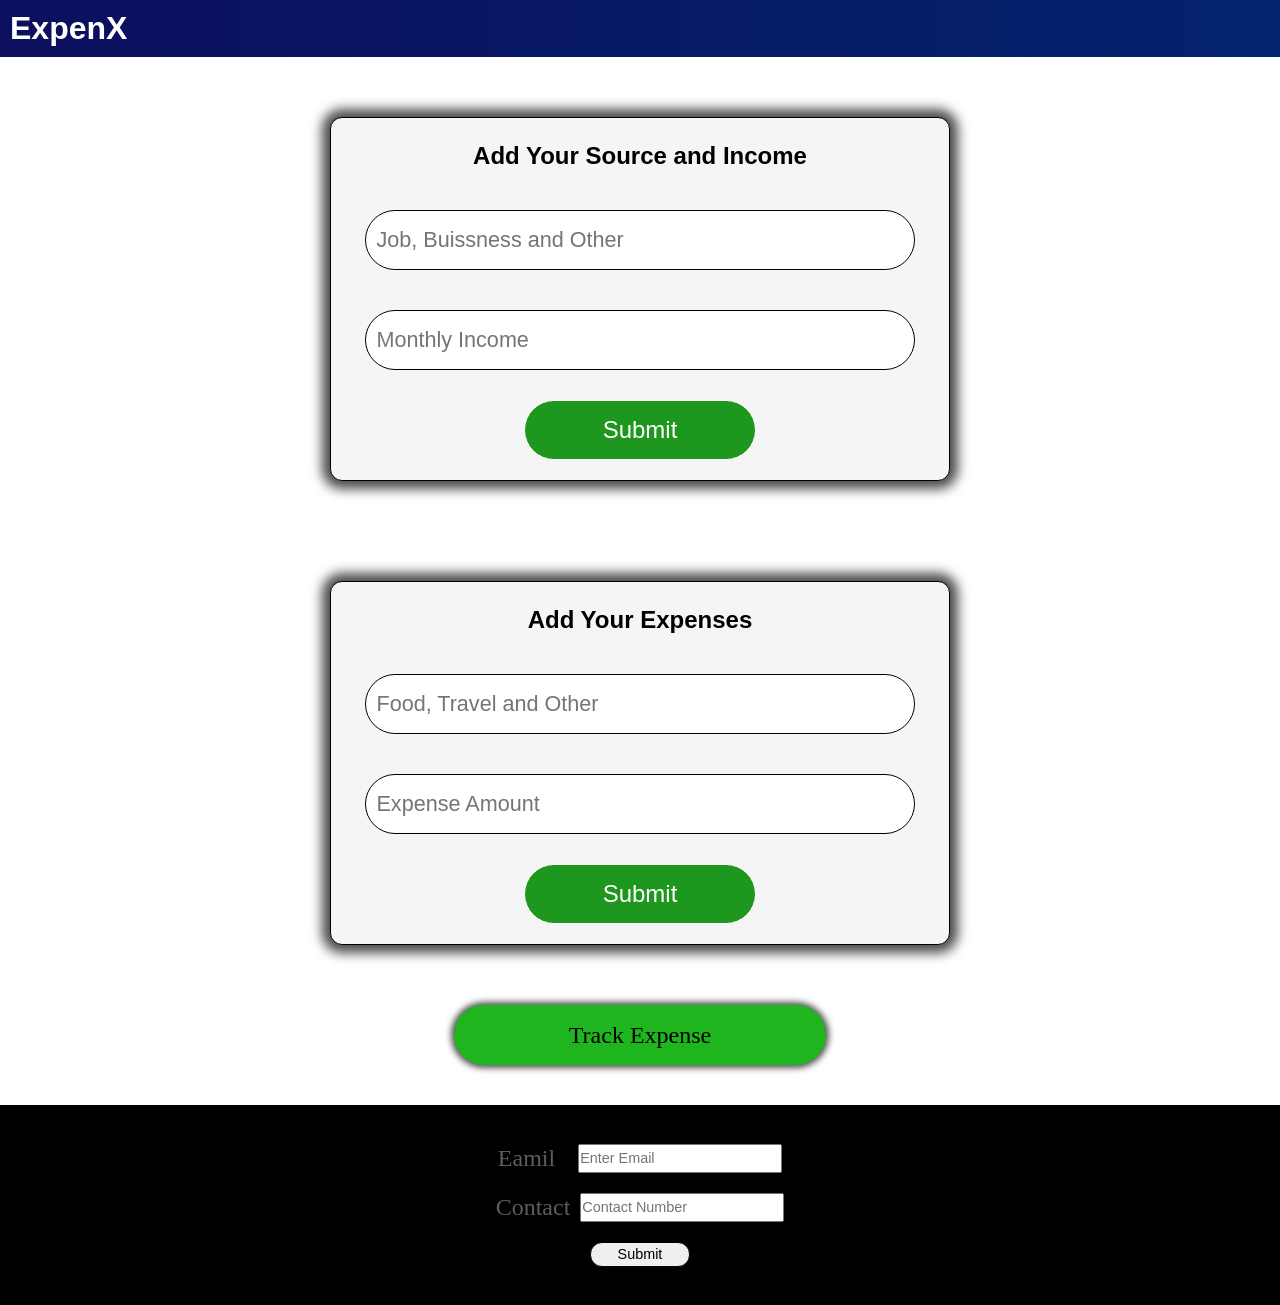
==== Index.html @ 9916c6e5 "This is the first version of my Expense Tracker web app ExpenX 1.0" ====
<!DOCTYPE html>
<html lang="en">
<head>
    <meta charset="UTF-8">
    <meta name="viewport" content="width=device-width, initial-scale=1.0">
    <title>Expense Tracker</title>
    <script src="script.js" defer></script>
    <link rel="stylesheet" href="style.css">
</head>
<body>
    <div class="header">
        <h1>ExpenX</h1>
    </div>

    <div class="imagediv">
        <div class="backgroundimage"></div>
    </div>

    <div class="steps">
        <div class="same" id="sourcepage">
            <div class="headerTag"><h4>Add Your Source and Income</h4></div>
            <div class="contentDiv">
                <input id="incomeSource" class="incomefeild" type="text" placeholder="Job, Buissness and Other">
                <p id="sourceError" class="error"></p>
            </div>
            <div class="contentDiv">
                <input id="monthIncome" class="incomefeild" type="text" placeholder="Monthly Income">
                <p id="numberError" class="error"></p>
            </div>

            <div class="addValue">
                <input id="sourceAdd" class="addedValue" type="submit" value="Submit">
            </div>
        </div>
        <div class="same">
            <div class="headerTag"><h4>Add Your Expenses</h4></div>
            <div class="contentDiv">
                <input id="category" class="incomefeild" type="text" placeholder="Food, Travel and Other">
                <p id="categoryError" class="error"></p>
            </div> 
            <div class="contentDiv">
                <input id="amount" class="incomefeild" type="text" placeholder="Expense Amount">
                <p id="amountError" class="error"></p>
            </div>

            <div class="addValue">
                <input id="expenseAdd" class="addedValue" type="submit" value="Submit">
            </div>
        </div>
     
        <div class="trackerButton">
            <div class="expensetracker">
                <p>Track Expense</p>
            </div>
        </div>
    </div> 

    <div class="footer">
        <div class="innerFooter">
            <div class="secondaryFooter">
                <span class="footerText">Eamil</span>
                <input type="email" placeholder="Enter Email" class="emailinput">
            </div>

            <div class="secondaryFooter">
                <span class="footerText">Contact</span>
                <input type="text" placeholder="Contact Number">
            </div>

            <div class="secondaryFooter">
                <input type="submit" value="Submit" id="button">
            </div>
        </div>
    </div>
</body>
</html>
---- style.css ----
*{
    margin: 0; 
    padding: 0; 
    
}

@media(min-width: 700px){
    .header{
        background: linear-gradient(to right, rgb(12, 15, 93), rgb(3, 36, 109));
        color: white; 
        font-family:'Gill Sans', 'Gill Sans MT', Calibri, 'Trebuchet MS', sans-serif;
        font-weight: 300;
        padding: 5px; 
}

.header h1{
    padding: 5px; 
}

.imagediv{
    min-width: 100%; 
    max-width: 100%;
    display: flex;
    justify-content: center;
    align-items: center;
    box-sizing: border-box;
    background-color: whitesmoke;
}

.imagediv .backgroundimage{
    min-width: 91%; 
    max-width: 91%;
    height: 300px; 
    border: 1px solid white; 
    background-image: url("C:/Users/Rohil/ExpenseTracker/assets/trakerimage.jpeg");
    background-repeat: no-repeat;
    background-size: cover; 
    box-sizing: border-box; 
}

.steps{
    min-width: 100%;
    max-width: 100%;
    /* border: 1px solid; */
    display: flex;
    justify-content: center;
    align-items: center;
    flex-wrap: wrap;
    gap: 40px; 
    justify-content: space-around;
    padding-bottom: 20px; 
    padding: 20px; 
    box-sizing: border-box;
}

.steps .same{
    min-width: 90%; 
    border: 1px solid; 
    font-size: 1.5em;
    border-radius: 12px; 
    text-align: center;
    background-color: whitesmoke;
    color: black; 
    box-shadow: 0 0 12px 8px rgba(0, 0, 0, 0.71);
    padding: 20px;
    margin-bottom: 20px;
    margin-top: 40px;
    box-sizing: border-box; 
    font-family: sans-serif;
    gap: 50px;
}
.same .headerTag{
    margin: 2px;
    padding-top: 2px; 
}
.same .contentDiv{
    margin-top: 40px; 
    color: rgba(245, 245, 245, 0.372);
}

.same .incomefeild{
    min-width: 95%; 
    max-width: 95%;
    height: 60px;
    border: 1px solid; 
    border-radius: 50px; 
    padding-left: 10px; 
    font-size: 0.9em; 
    box-sizing: border-box;
}

.contentDiv .error{
    margin-top: 2px;
}

.same .addValue{
    margin-top: 20px;
}

.addValue .addedValue{
    width: 40%; 
    height: 60px; 
    border: 1px solid; 
    border-radius: 50px;
    background-color: rgb(29, 151, 29);
    color: white; 
    font-size: 1.0em;
    margin-top: 10px;
}

.addValue .addedValue:active{
    background: rgb(1, 103, 1);
}


.steps .same .innerdiv{
    margin-top: 50px; 
}

.steps .expensetracker{
    min-width: 40%;
    height: 60px; 
    display: flex; 
    justify-content: center; 
    align-items: center;
    border-radius: 50px;
    color: black; 
    box-shadow: 0 0 6px 3px rgba(0, 0, 0, 0.679);
    background-color: rgb(30, 181, 30);
    margin-bottom: 20px; 
    font-size: 1.5em;
    padding: 10px; 
    box-sizing: border-box;
}

.steps .expensetracker:active{
    transform: scale(0.9);
}



.footer{
    background-color: black;
    color: white; 
    height: 200px; 
    display: flex; 
    justify-content: center;
    align-items: center;
}

.footer .innerFooter{
    gap: 20px;
    display: flex; 
    flex-wrap: wrap;
}

.footer .innerFooter .secondaryFooter{
    min-width: 100%; 
    max-width: 100%; 
    display: flex; 
    justify-content: center;
    align-items: center; 
    gap: 10px; 
}

.secondaryFooter .emailinput{
    margin-left: 13px; 
}

.footerText{
    font-size: 1.5em;
    color: rgba(255, 255, 255, 0.363)
}

.innerFooter .secondaryFooter input{
    width: 200px;
    height: 25px; 
    font-size: 0.9em;
}

.secondaryFooter #button{
    width: 100px; 
    height: 25px; 
    border: 1px solid; 
    border-radius: 12px; 
}

.secondaryFooter #button:active{
    transform: scale(0.8);
    background-color: rgb(36, 146, 36);
    box-shadow: 0 0 6px 6px rgba(255, 255, 255, 0.262)
}

}
.header{
    background: linear-gradient(to right, rgb(12, 15, 93), rgb(3, 36, 109));
    color: white; 
    font-family:'Gill Sans', 'Gill Sans MT', Calibri, 'Trebuchet MS', sans-serif;
    font-weight: 300;
    padding: 5px; 
}

.header h1{
    padding: 5px; 
}

.imagediv{
    min-width: 100%; 
    max-width: 100%;
    display: flex;
    justify-content: center;
    align-items: center;
    box-sizing: border-box;
    background-color: whitesmoke;
}

.imagediv .backgroundimage{
    min-width: 91%; 
    max-width: 91%;
    height: 300px; 
    border: 1px solid white; 
    background-image: url("C:/Users/Rohil/ExpenseTracker/assets/trakerimage.jpeg");
    background-repeat: no-repeat;
    background-size: cover; 
    box-sizing: border-box; 
}

.steps{
    min-width: 100%;
    max-width: 100%;
    /* border: 1px solid; */
    display: flex;
    justify-content: center;
    align-items: center;
    flex-wrap: wrap;
    gap: 40px; 
    justify-content: space-around;
    padding-bottom: 20px; 
    padding: 20px; 
    box-sizing: border-box;
}

.steps .same{
    min-width: 90%; 
    border: 1px solid; 
    font-size: 1.5em;
    border-radius: 12px; 
    text-align: center;
    background-color: whitesmoke;
    color: black; 
    box-shadow: 0 0 12px 8px rgba(0, 0, 0, 0.71);
    padding: 20px;
    margin-bottom: 20px;
    margin-top: 40px;
    box-sizing: border-box; 
    font-family: sans-serif;
    gap: 50px;
}
.same .headerTag{
    margin: 2px;
    padding-top: 2px; 
}
.same .contentDiv{
    margin-top: 40px; 
    color: rgba(245, 245, 245, 0.372);
}

.same .incomefeild{
    min-width: 95%; 
    max-width: 95%;
    height: 60px;
    border: 1px solid; 
    border-radius: 50px; 
    padding-left: 10px; 
    font-size: 0.9em; 
    box-sizing: border-box;
}

.contentDiv .error{
    margin-top: 2px;
}

.same .addValue{
    margin-top: 20px;
}

.addValue .addedValue{
    width: 40%; 
    height: 60px; 
    border: 1px solid; 
    border-radius: 50px;
    background-color: rgb(29, 151, 29);
    color: white; 
    font-size: 1.0em;
    margin-top: 10px;
}

.addValue .addedValue:active{
    background: rgb(1, 103, 1);
}


.steps .same .innerdiv{
    margin-top: 50px; 
}

.steps .expensetracker{
    min-width: 40%;
    height: 60px; 
    display: flex; 
    justify-content: center; 
    align-items: center;
    border-radius: 50px;
    color: black; 
    box-shadow: 0 0 6px 3px rgba(0, 0, 0, 0.679);
    background-color: rgb(30, 181, 30);
    margin-bottom: 20px; 
    font-size: 1.5em;
    padding: 10px; 
    box-sizing: border-box;
}

.steps .expensetracker:active{
    transform: scale(0.9);
}



.footer{
    background-color: black;
    color: white; 
    height: 200px; 
    display: flex; 
    justify-content: center;
    align-items: center;
}

.footer .innerFooter{
    gap: 20px;
    display: flex; 
    flex-wrap: wrap;
}

.footer .innerFooter .secondaryFooter{
    min-width: 100%; 
    max-width: 100%; 
    display: flex; 
    justify-content: center;
    align-items: center; 
    gap: 10px; 
}

.secondaryFooter .emailinput{
    margin-left: 13px; 
}

.footerText{
    font-size: 1.5em;
    color: rgba(255, 255, 255, 0.363)
}

.innerFooter .secondaryFooter input{
    width: 200px;
    height: 25px; 
    font-size: 0.9em;
}

.secondaryFooter #button{
    width: 100px; 
    height: 25px; 
    border: 1px solid; 
    border-radius: 12px; 
}

.secondaryFooter #button:active{
    transform: scale(0.8);
    background-color: rgb(36, 146, 36);
    box-shadow: 0 0 6px 6px rgba(255, 255, 255, 0.262)
}

@media(min-width: 700px){
    .imagediv{
        display: none;
    }

    .steps .same{
        min-width: 50%;
        max-width: 50%;
    }

    .steps .trackerButton{
        min-width: 100%;
        max-width: 100%;
        display: flex; 
        justify-content: center;
        align-items: center;
    }

    .steps .expensetracker{
        min-width: 30%; 
        max-width: 30%;
    }
}
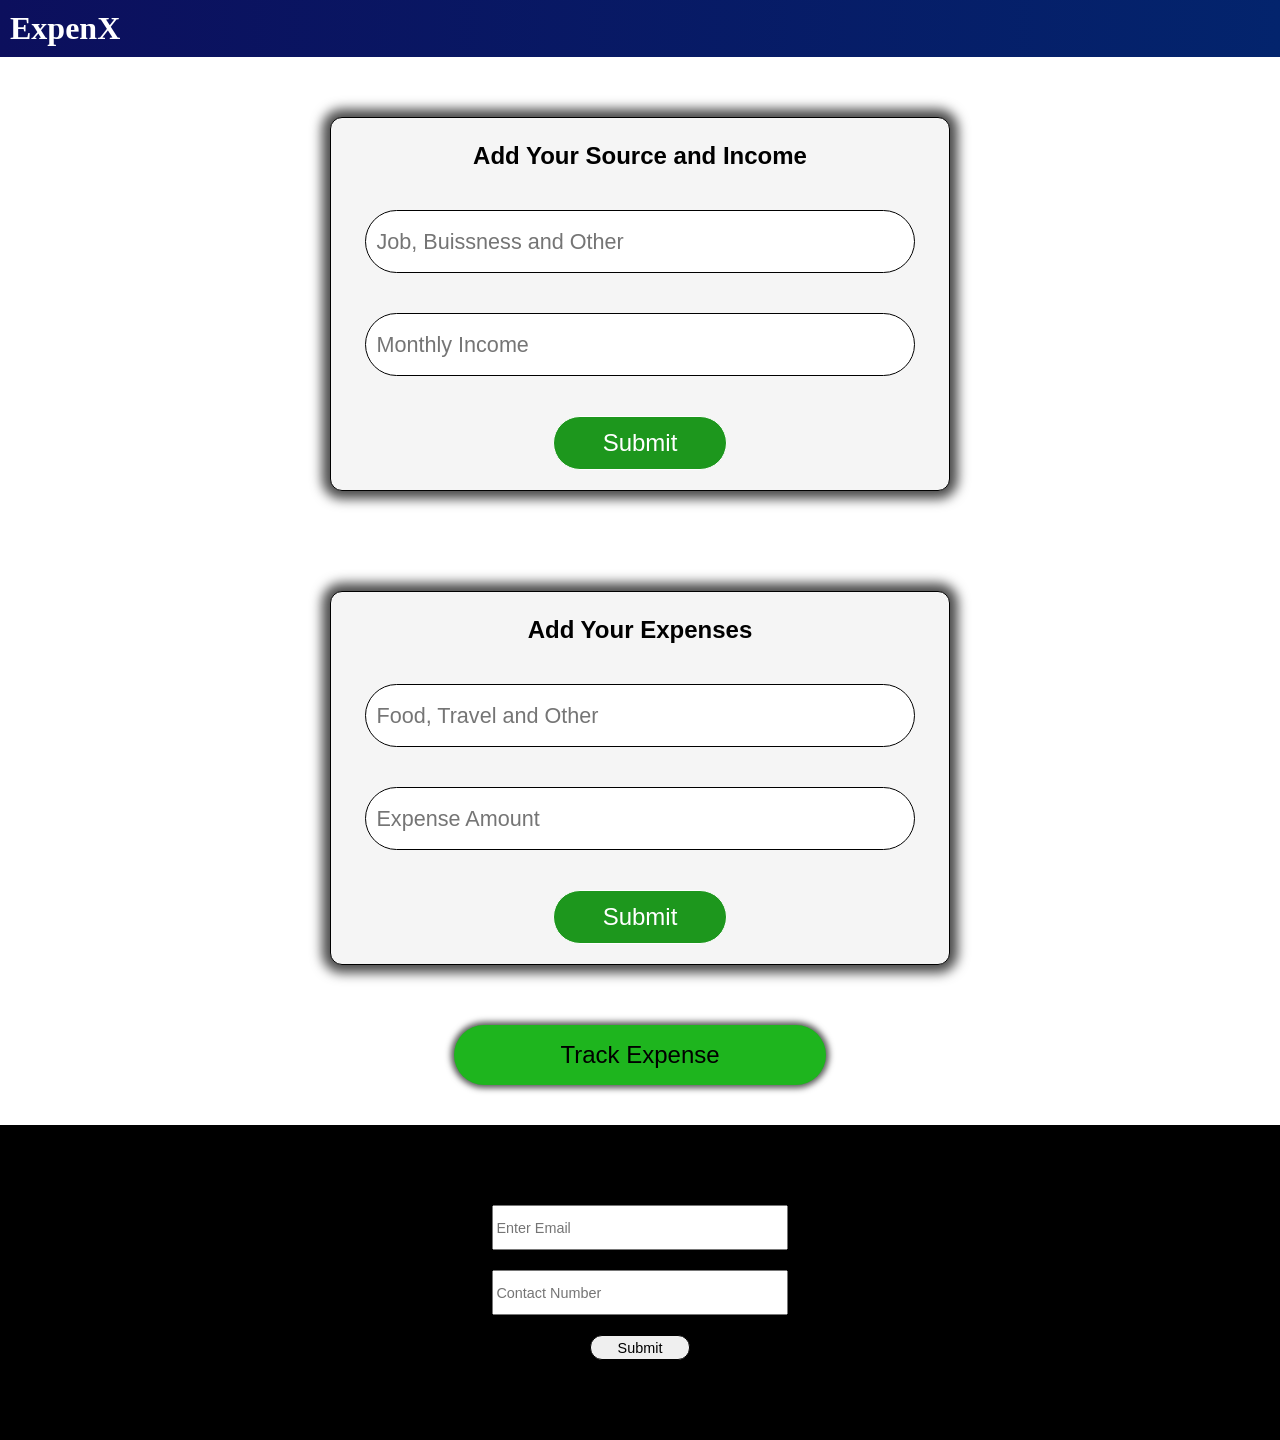
==== commit b775eac7: "Updated some feature in this Web app" ====
--- a/Index.html
+++ b/Index.html
@@ -26,7 +26,7 @@
             <div class="contentDiv">
                 <input id="monthIncome" class="incomefeild" type="text" placeholder="Monthly Income">
                 <p id="numberError" class="error"></p>
-            </div>
+            </div> 
 
             <div class="addValue">
                 <input id="sourceAdd" class="addedValue" type="submit" value="Submit">
@@ -58,13 +58,11 @@
     <div class="footer">
         <div class="innerFooter">
             <div class="secondaryFooter">
-                <span class="footerText">Eamil</span>
-                <input type="email" placeholder="Enter Email" class="emailinput">
+                <input type="email" placeholder="Enter Email" class="inputField">
             </div>
 
             <div class="secondaryFooter">
-                <span class="footerText">Contact</span>
-                <input type="text" placeholder="Contact Number">
+                <input type="text" placeholder="Contact Number" class="inputField">
             </div>
 
             <div class="secondaryFooter">
--- a/style.css
+++ b/style.css
@@ -1,16 +1,13 @@
 *{
     margin: 0; 
     padding: 0; 
-    
-}
-
-@media(min-width: 700px){
-    .header{
-        background: linear-gradient(to right, rgb(12, 15, 93), rgb(3, 36, 109));
-        color: white; 
-        font-family:'Gill Sans', 'Gill Sans MT', Calibri, 'Trebuchet MS', sans-serif;
-        font-weight: 300;
-        padding: 5px; 
+}
+
+.header{
+    background: linear-gradient(to right, rgb(12, 15, 93), rgb(3, 36, 109));
+    color: white; 
+    font-weight: 300;
+    padding: 5px; 
 }
 
 .header h1{
@@ -32,16 +29,14 @@
     max-width: 91%;
     height: 300px; 
     border: 1px solid white; 
-    background-image: url("C:/Users/Rohil/ExpenseTracker/assets/trakerimage.jpeg");
-    background-repeat: no-repeat;
+    background-image: url("C:/Users/Rohil/ExpenX/assets/trackerimage.jpeg");
+    background-repeat: no-repeat; 
     background-size: cover; 
     box-sizing: border-box; 
 }
 
 .steps{
-    min-width: 100%;
-    max-width: 100%;
-    /* border: 1px solid; */
+    width: 100%;
     display: flex;
     justify-content: center;
     align-items: center;
@@ -51,6 +46,7 @@
     padding-bottom: 20px; 
     padding: 20px; 
     box-sizing: border-box;
+    font-family: sans-serif;
 }
 
 .steps .same{
@@ -146,6 +142,7 @@
     display: flex; 
     justify-content: center;
     align-items: center;
+    font-family: sans-serif;
 }
 
 .footer .innerFooter{
@@ -191,11 +188,10 @@
     box-shadow: 0 0 6px 6px rgba(255, 255, 255, 0.262)
 }
 
-}
+
 .header{
     background: linear-gradient(to right, rgb(12, 15, 93), rgb(3, 36, 109));
     color: white; 
-    font-family:'Gill Sans', 'Gill Sans MT', Calibri, 'Trebuchet MS', sans-serif;
     font-weight: 300;
     padding: 5px; 
 }
@@ -219,7 +215,7 @@
     max-width: 91%;
     height: 300px; 
     border: 1px solid white; 
-    background-image: url("C:/Users/Rohil/ExpenseTracker/assets/trakerimage.jpeg");
+    background-image: url("C:/Users/Rohil/ExpenX/assets/trackerimage.jpeg");
     background-repeat: no-repeat;
     background-size: cover; 
     box-sizing: border-box; 
@@ -266,9 +262,8 @@
 }
 
 .same .incomefeild{
-    min-width: 95%; 
-    max-width: 95%;
-    height: 60px;
+    width: 100%; 
+    height: 5vh; 
     border: 1px solid; 
     border-radius: 50px; 
     padding-left: 10px; 
@@ -280,19 +275,18 @@
     margin-top: 2px;
 }
 
-.same .addValue{
-    margin-top: 20px;
-}
 
 .addValue .addedValue{
-    width: 40%; 
-    height: 60px; 
+    width: 30%; 
+    height: 5vh; 
     border: 1px solid; 
     border-radius: 50px;
     background-color: rgb(29, 151, 29);
     color: white; 
-    font-size: 1.0em;
+    font-size: 1.0rem;
+    padding: 5px;
     margin-top: 10px;
+    margin-top: 20px;
 }
 
 .addValue .addedValue:active{
@@ -329,41 +323,42 @@
 .footer{
     background-color: black;
     color: white; 
-    height: 200px; 
-    display: flex; 
-    justify-content: center;
-    align-items: center;
+    height: 35vh; 
+    display: flex; 
+    justify-content: center;
+    align-items: center;
+
 }
 
 .footer .innerFooter{
+    width: 80%;
     gap: 20px;
     display: flex; 
+    justify-content: center;
+    align-items: center;
     flex-wrap: wrap;
+    padding: 20px; 
+    box-sizing: border-box; 
+    margin: 100px 0 100px 0 ; 
 }
 
 .footer .innerFooter .secondaryFooter{
-    min-width: 100%; 
-    max-width: 100%; 
+    width: 100%; 
     display: flex; 
     justify-content: center;
     align-items: center; 
     gap: 10px; 
 }
 
-.secondaryFooter .emailinput{
-    margin-left: 13px; 
-}
-
-.footerText{
-    font-size: 1.5em;
-    color: rgba(255, 255, 255, 0.363)
-}
-
-.innerFooter .secondaryFooter input{
-    width: 200px;
-    height: 25px; 
-    font-size: 0.9em;
-}
+.secondaryFooter .inputField{
+    min-width: 50%; 
+    min-height: 3vh; 
+    padding: 2px;
+    box-sizing: border-box;
+}
+
+
+
 
 .secondaryFooter #button{
     width: 100px; 
@@ -398,6 +393,30 @@
 
     .steps .expensetracker{
         min-width: 30%; 
-        max-width: 30%;
-    }
-}
+        max-width: 30%; 
+    }
+
+    .same .incomefeild{
+        height: 7vh;
+    }
+
+    .addValue .addedValue{
+        width: 30%; 
+        height: 6vh; 
+        border: 1px solid; 
+        border-radius: 50px;
+        background-color: rgb(29, 151, 29);
+        color: white; 
+        font-size: 1.0em;
+        margin-top: 10px;
+        margin-top: 20px;
+    }
+
+    .secondaryFooter .inputField{
+        min-width: 30%; 
+        min-height: 5vh; 
+        padding: 2px;
+        box-sizing: border-box;
+    }
+
+}
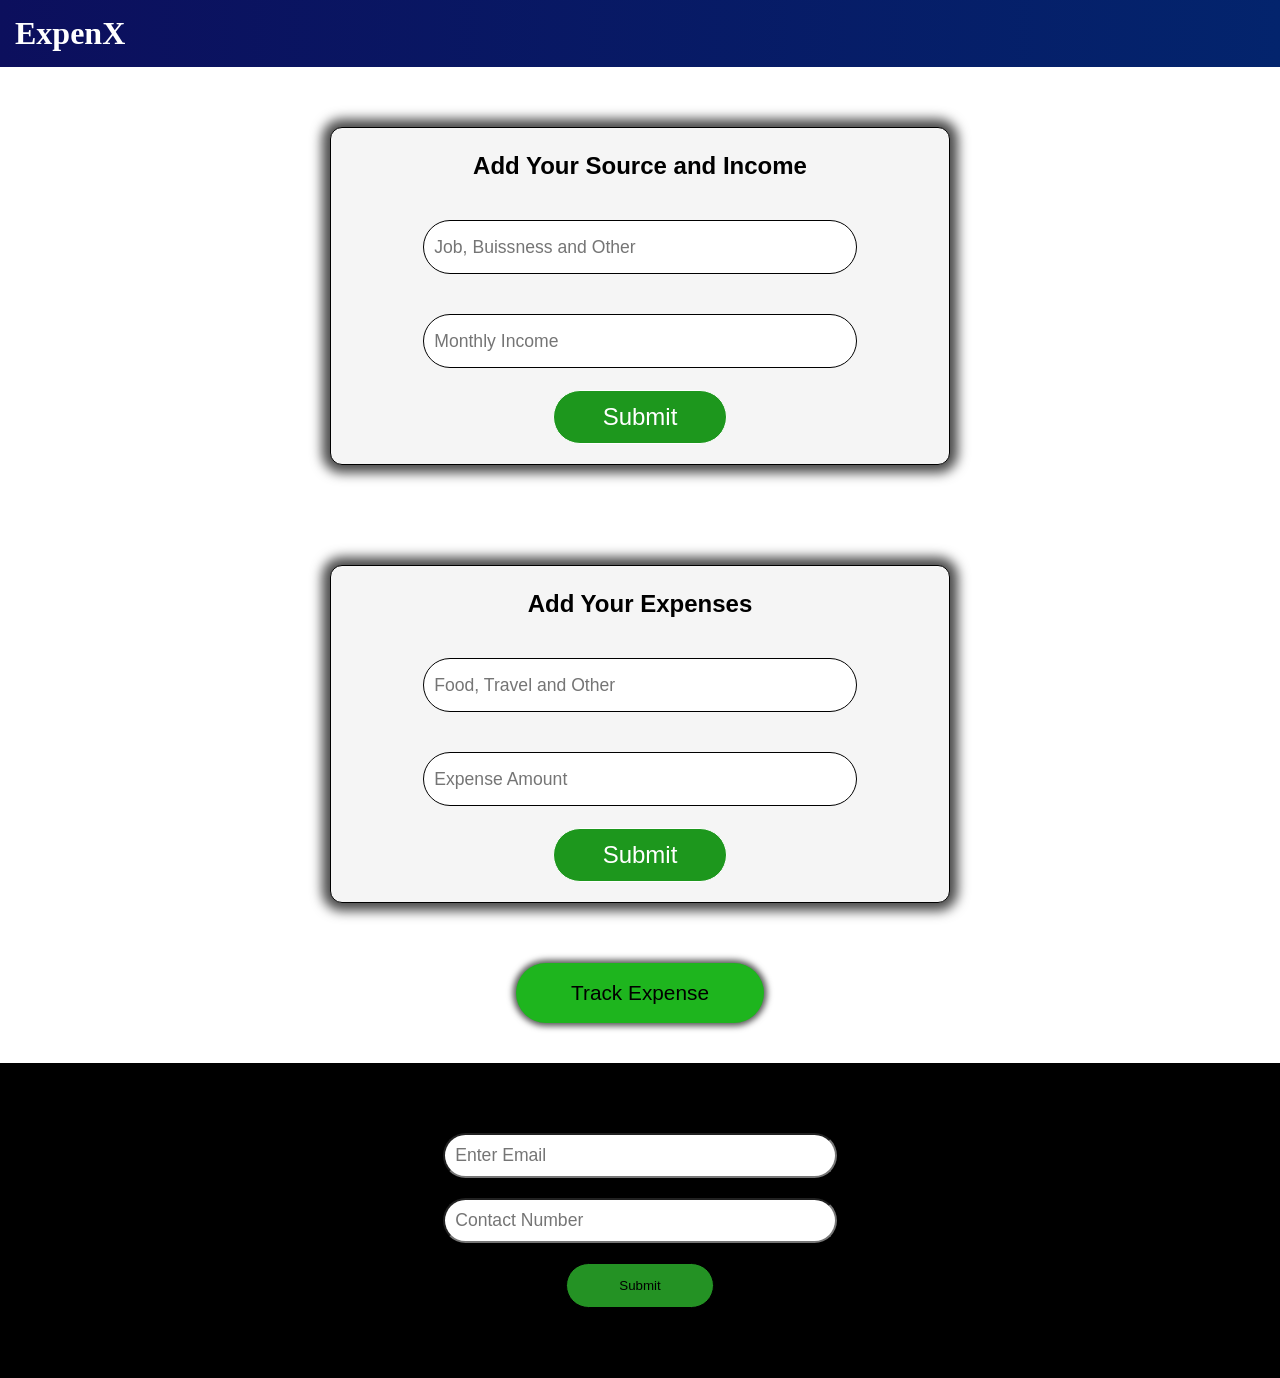
==== commit e0a36d4b: "Remove the in this app" ====
--- a/Index.html
+++ b/Index.html
@@ -11,11 +11,6 @@
     <div class="header">
         <h1>ExpenX</h1>
     </div>
-
-    <div class="imagediv">
-        <div class="backgroundimage"></div>
-    </div>
-
     <div class="steps">
         <div class="same" id="sourcepage">
             <div class="headerTag"><h4>Add Your Source and Income</h4></div>
--- a/style.css
+++ b/style.css
@@ -1,5 +1,5 @@
 *{
-    margin: 0; 
+    margin: 0;
     padding: 0; 
 }
 
@@ -7,36 +7,16 @@
     background: linear-gradient(to right, rgb(12, 15, 93), rgb(3, 36, 109));
     color: white; 
     font-weight: 300;
-    padding: 5px; 
+    padding: 10px; 
 }
 
 .header h1{
     padding: 5px; 
 }
 
-.imagediv{
-    min-width: 100%; 
+.steps{
+    min-width: 100%;
     max-width: 100%;
-    display: flex;
-    justify-content: center;
-    align-items: center;
-    box-sizing: border-box;
-    background-color: whitesmoke;
-}
-
-.imagediv .backgroundimage{
-    min-width: 91%; 
-    max-width: 91%;
-    height: 300px; 
-    border: 1px solid white; 
-    background-image: url("C:/Users/Rohil/ExpenX/assets/trackerimage.jpeg");
-    background-repeat: no-repeat; 
-    background-size: cover; 
-    box-sizing: border-box; 
-}
-
-.steps{
-    width: 100%;
     display: flex;
     justify-content: center;
     align-items: center;
@@ -46,7 +26,6 @@
     padding-bottom: 20px; 
     padding: 20px; 
     box-sizing: border-box;
-    font-family: sans-serif;
 }
 
 .steps .same{
@@ -65,6 +44,7 @@
     font-family: sans-serif;
     gap: 50px;
 }
+
 .same .headerTag{
     margin: 2px;
     padding-top: 2px; 
@@ -75,206 +55,19 @@
 }
 
 .same .incomefeild{
-    min-width: 95%; 
-    max-width: 95%;
-    height: 60px;
+    width: 90%; 
+    min-height: 4vh;
+    max-height: 3vh;
     border: 1px solid; 
     border-radius: 50px; 
     padding-left: 10px; 
-    font-size: 0.9em; 
+    font-size: 0.9rem; 
     box-sizing: border-box;
 }
 
 .contentDiv .error{
     margin-top: 2px;
 }
-
-.same .addValue{
-    margin-top: 20px;
-}
-
-.addValue .addedValue{
-    width: 40%; 
-    height: 60px; 
-    border: 1px solid; 
-    border-radius: 50px;
-    background-color: rgb(29, 151, 29);
-    color: white; 
-    font-size: 1.0em;
-    margin-top: 10px;
-}
-
-.addValue .addedValue:active{
-    background: rgb(1, 103, 1);
-}
-
-
-.steps .same .innerdiv{
-    margin-top: 50px; 
-}
-
-.steps .expensetracker{
-    min-width: 40%;
-    height: 60px; 
-    display: flex; 
-    justify-content: center; 
-    align-items: center;
-    border-radius: 50px;
-    color: black; 
-    box-shadow: 0 0 6px 3px rgba(0, 0, 0, 0.679);
-    background-color: rgb(30, 181, 30);
-    margin-bottom: 20px; 
-    font-size: 1.5em;
-    padding: 10px; 
-    box-sizing: border-box;
-}
-
-.steps .expensetracker:active{
-    transform: scale(0.9);
-}
-
-
-
-.footer{
-    background-color: black;
-    color: white; 
-    height: 200px; 
-    display: flex; 
-    justify-content: center;
-    align-items: center;
-    font-family: sans-serif;
-}
-
-.footer .innerFooter{
-    gap: 20px;
-    display: flex; 
-    flex-wrap: wrap;
-}
-
-.footer .innerFooter .secondaryFooter{
-    min-width: 100%; 
-    max-width: 100%; 
-    display: flex; 
-    justify-content: center;
-    align-items: center; 
-    gap: 10px; 
-}
-
-.secondaryFooter .emailinput{
-    margin-left: 13px; 
-}
-
-.footerText{
-    font-size: 1.5em;
-    color: rgba(255, 255, 255, 0.363)
-}
-
-.innerFooter .secondaryFooter input{
-    width: 200px;
-    height: 25px; 
-    font-size: 0.9em;
-}
-
-.secondaryFooter #button{
-    width: 100px; 
-    height: 25px; 
-    border: 1px solid; 
-    border-radius: 12px; 
-}
-
-.secondaryFooter #button:active{
-    transform: scale(0.8);
-    background-color: rgb(36, 146, 36);
-    box-shadow: 0 0 6px 6px rgba(255, 255, 255, 0.262)
-}
-
-
-.header{
-    background: linear-gradient(to right, rgb(12, 15, 93), rgb(3, 36, 109));
-    color: white; 
-    font-weight: 300;
-    padding: 5px; 
-}
-
-.header h1{
-    padding: 5px; 
-}
-
-.imagediv{
-    min-width: 100%; 
-    max-width: 100%;
-    display: flex;
-    justify-content: center;
-    align-items: center;
-    box-sizing: border-box;
-    background-color: whitesmoke;
-}
-
-.imagediv .backgroundimage{
-    min-width: 91%; 
-    max-width: 91%;
-    height: 300px; 
-    border: 1px solid white; 
-    background-image: url("C:/Users/Rohil/ExpenX/assets/trackerimage.jpeg");
-    background-repeat: no-repeat;
-    background-size: cover; 
-    box-sizing: border-box; 
-}
-
-.steps{
-    min-width: 100%;
-    max-width: 100%;
-    /* border: 1px solid; */
-    display: flex;
-    justify-content: center;
-    align-items: center;
-    flex-wrap: wrap;
-    gap: 40px; 
-    justify-content: space-around;
-    padding-bottom: 20px; 
-    padding: 20px; 
-    box-sizing: border-box;
-}
-
-.steps .same{
-    min-width: 90%; 
-    border: 1px solid; 
-    font-size: 1.5em;
-    border-radius: 12px; 
-    text-align: center;
-    background-color: whitesmoke;
-    color: black; 
-    box-shadow: 0 0 12px 8px rgba(0, 0, 0, 0.71);
-    padding: 20px;
-    margin-bottom: 20px;
-    margin-top: 40px;
-    box-sizing: border-box; 
-    font-family: sans-serif;
-    gap: 50px;
-}
-.same .headerTag{
-    margin: 2px;
-    padding-top: 2px; 
-}
-.same .contentDiv{
-    margin-top: 40px; 
-    color: rgba(245, 245, 245, 0.372);
-}
-
-.same .incomefeild{
-    width: 100%; 
-    height: 5vh; 
-    border: 1px solid; 
-    border-radius: 50px; 
-    padding-left: 10px; 
-    font-size: 0.9em; 
-    box-sizing: border-box;
-}
-
-.contentDiv .error{
-    margin-top: 2px;
-}
-
 
 .addValue .addedValue{
     width: 30%; 
@@ -289,17 +82,20 @@
     margin-top: 20px;
 }
 
+.addValue .addedValue:hover{
+    cursor: pointer;
+}
+
 .addValue .addedValue:active{
     background: rgb(1, 103, 1);
 }
 
-
 .steps .same .innerdiv{
     margin-top: 50px; 
 }
 
 .steps .expensetracker{
-    min-width: 40%;
+    min-width: 20%;
     height: 60px; 
     display: flex; 
     justify-content: center; 
@@ -309,15 +105,19 @@
     box-shadow: 0 0 6px 3px rgba(0, 0, 0, 0.679);
     background-color: rgb(30, 181, 30);
     margin-bottom: 20px; 
-    font-size: 1.5em;
+    font-size: 1.3rem;
     padding: 10px; 
     box-sizing: border-box;
+    font-family: sans-serif;
+}
+
+.steps .expensetracker:hover{
+    cursor: pointer;
 }
 
 .steps .expensetracker:active{
     transform: scale(0.9);
 }
-
 
 
 .footer{
@@ -357,19 +157,22 @@
     box-sizing: border-box;
 }
 
-
-
-
 .secondaryFooter #button{
     width: 100px; 
     height: 25px; 
     border: 1px solid; 
-    border-radius: 12px; 
+    border-radius: 50px; 
+    background-color: rgb(36, 146, 36);
+
+}
+
+.secondaryFooter #button:hover{
+    cursor: pointer;
 }
 
 .secondaryFooter #button:active{
     transform: scale(0.8);
-    background-color: rgb(36, 146, 36);
+    background-color: rgb(24, 63, 24);
     box-shadow: 0 0 6px 6px rgba(255, 255, 255, 0.262)
 }
 
@@ -381,6 +184,11 @@
     .steps .same{
         min-width: 50%;
         max-width: 50%;
+    }
+
+    .same .incomefeild{
+        width: 75%;
+        font-size: 1.1rem;
     }
 
     .steps .trackerButton{
@@ -392,17 +200,12 @@
     }
 
     .steps .expensetracker{
-        min-width: 30%; 
-        max-width: 30%; 
-    }
-
-    .same .incomefeild{
-        height: 7vh;
+        min-width: 20%;
     }
 
     .addValue .addedValue{
         width: 30%; 
-        height: 6vh; 
+        height: 4vh; 
         border: 1px solid; 
         border-radius: 50px;
         background-color: rgb(29, 151, 29);
@@ -413,10 +216,55 @@
     }
 
     .secondaryFooter .inputField{
-        min-width: 30%; 
-        min-height: 5vh; 
-        padding: 2px;
+        min-width: 60%; 
+        min-height: 4vh; 
+        padding: 10px;
         box-sizing: border-box;
-    }
-
-}
+        border-radius: 50px;
+        font-size: 1.1rem;
+    }
+
+    .secondaryFooter #button{
+        width: 30%; 
+        height: 3vh;
+    }
+
+}
+
+@media(min-width: 1025px){
+    .steps .same{
+        min-width: 50%;
+        max-width: 50%;
+    }
+
+    .same .incomefeild{
+        width: 75%;
+        font-size: 1.1rem;
+        min-height: 6vh;
+    }
+
+    .addValue .addedValue{
+        width: 30%; 
+        height: 6vh; 
+        border: 1px solid; 
+       
+    }
+
+    .secondaryFooter .inputField{
+        min-width: 40%;
+        min-height: 4vh; 
+        padding: 10px;
+        box-sizing: border-box;
+        border-radius: 50px;
+        font-size: 1.1rem;
+    }
+
+
+    .secondaryFooter #button{
+        width: 15%;
+        height: 5vh
+    }
+}
+
+
+
